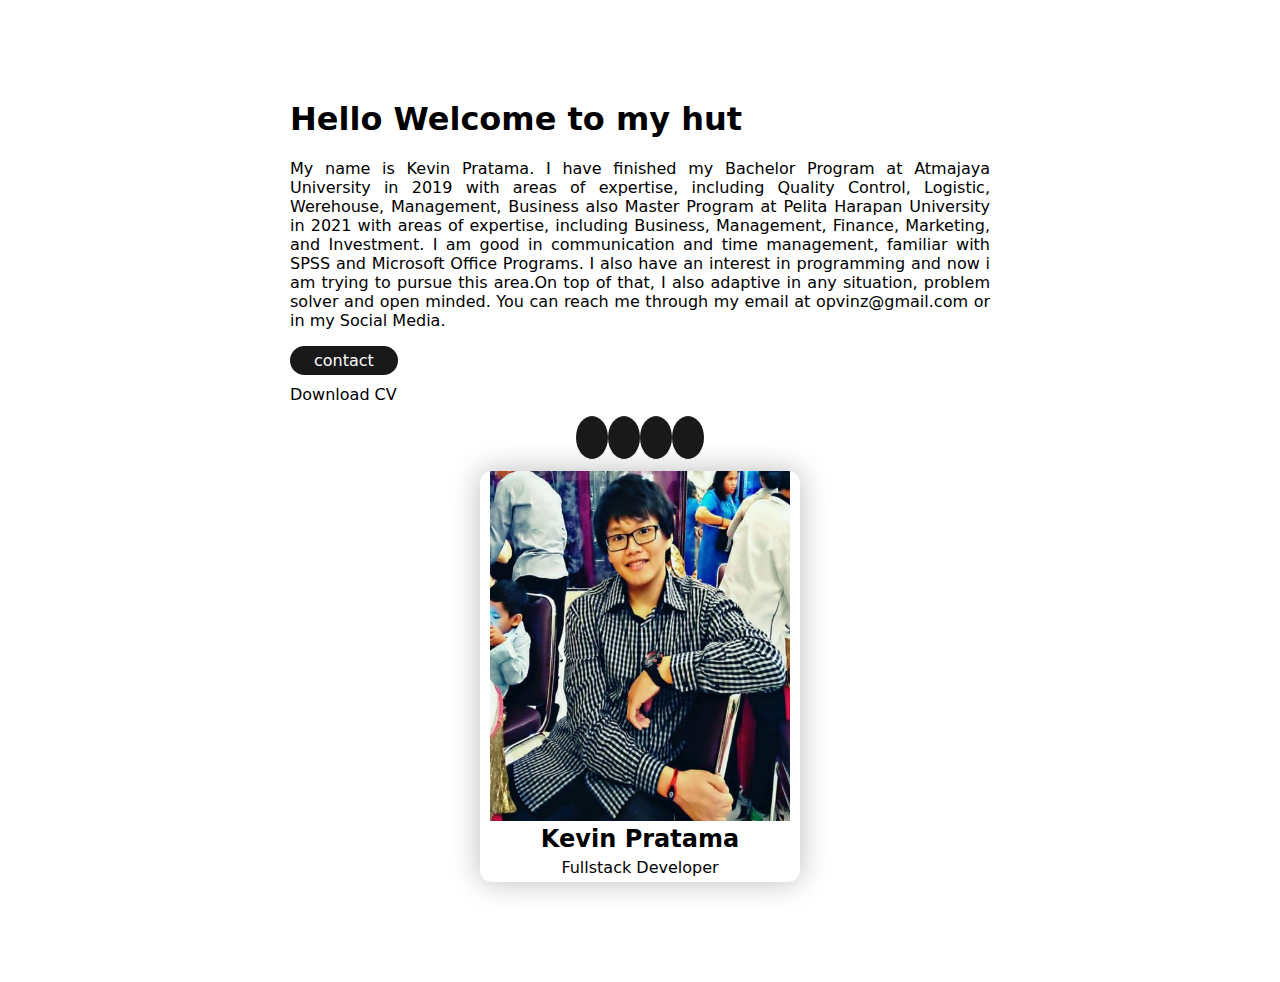
==== index.html @ da487a75 "Day1" ====
<!DOCTYPE html>
<html lang="en">
  <head>
    <meta charset="UTF-8" />
    <meta http-equiv="X-UA-Compatible" content="IE=edge" />
    <meta name="viewport" content="width=device-width, initial-scale=1.0" />
    <link 
      rel="stylesheet"
      href="https://cdnjs.cloudflare.com/ajax/libs/font-awesome/6.3.0/css/all.min.css"
      integrity="sha512-SzlrxWUlpfuzQ+pcUCosxcglQRNAq/DZjVsC0lE40xsADsfeQoEypE+enwcOiGjk/bSuGGKHEyjSoQ1zVisanQ=="
      crossorigin="anonymous"
      referrerpolicy="no-referrer"
    />
    <title>Dumbways - Day 1</title>
    <style>
      .style1:hover{padding: 12px 16px; background-color: rgba(6, 14, 239, 0.9); border-radius: 100%; color: #ee0e0e}
      .style1{padding: 12px 16px; background-color: rgba(0, 0, 0, 0.9); border-radius: 100%; color: #fff}
    </style>
  </head>
  <body style="background-color:white ;font-family: system-ui,  'Segoe UI', Roboto, 'Open Sans', sans-serif">
    <div style="width: 700px;background-color: white; margin: 100px auto">
      <!-- Web -->
      <div>
        <div style="background-color:white;">
          <h1>Hello Welcome to my hut</h1>
          <p style="text-align: justify">
            My name is Kevin Pratama. I have finished my Bachelor Program at Atmajaya University in 2019 with areas of expertise, including Quality Control, Logistic, Werehouse, Management, Business  also Master Program at Pelita Harapan University in  2021 with areas of expertise, including Business, Management, Finance, Marketing, and Investment.
          I am good in communication and time management, familiar with SPSS and Microsoft Office Programs. I also have an interest in programming and now i am trying to pursue this area.On top of that, I also adaptive in any situation, problem solver and open minded.
          You can reach me through my email at opvinz@gmail.com or in my Social Media.
          </p>
        </div>

        <div class="buttons">
          <a
            target="_blank"
            href="https://mail.google.com/"
            style="width: fit-content; color: #fff; text-decoration: none; display: block; background-color: rgba(0, 0, 0, 0.9); padding: 5px 24px; border-radius: 1000px; font-size: 16px; margin-bottom: 10px"
            >contact</a
          >
          <a target="_blank" href="https://docs.google.com/document/d/1_u5wI1gFhNqC4nGL5O0_QaqeutKL-Kaw/edit?usp=share_link&ouid=110486668762339186558&rtpof=true&sd=true" style="color: #000; text-decoration: none; background-color: transparent; border: none; font-size: 16px">
            Download CV <span><i class="fa-solid fa-download"></i></span>
          </a>
        </div>

        <div style="width: 50%; margin: 24px auto; text-align: center">
          <a target="_blank" class="style1" href="https://www.linkedin.com/in/opvinz/">
            <i style="width: 18px; height: 18px" class="fa-brands fa-lg fa-linkedin-in"></i></a>
          <a target="_blank" class="style1" href="https://www.instagram.com/opvinz/" >
            <i style="width: 18px; height: 18px" class="fa-brands fa-lg fa-instagram"></i></a>
          <a target="_blank" class="style1" href="https://www.facebook.com/OPVINZ/">
            <i style="width: 18px; height: 18px" class="fa-brands fa-lg fa-facebook"></i></a>
          <a target="_blank" class="style1" href="https://www.twitter.com/ophium95/" >
          <i style="width: 18px; height: 18px" class="fa-brands fa-lg fa-twitter"></i></a>
        </div>
      </div>

      <!-- Profile Card -->
      <div style="width: 320px; margin: 0 auto; box-shadow: 0 0 30px #bbb; overflow: hidden; border-radius: 12px; text-align: center">
        <img src="./assets/kevin.jpg" alt="kevin" style="width:300px;height:350px;" style="width: 100%" />
        <h2 style="padding: 0; margin: 0">Kevin Pratama</h2>
        <p style="padding: 5px 0; margin: 0">Fullstack Developer</p>
      </div>
    </div>
  </body>
</html>
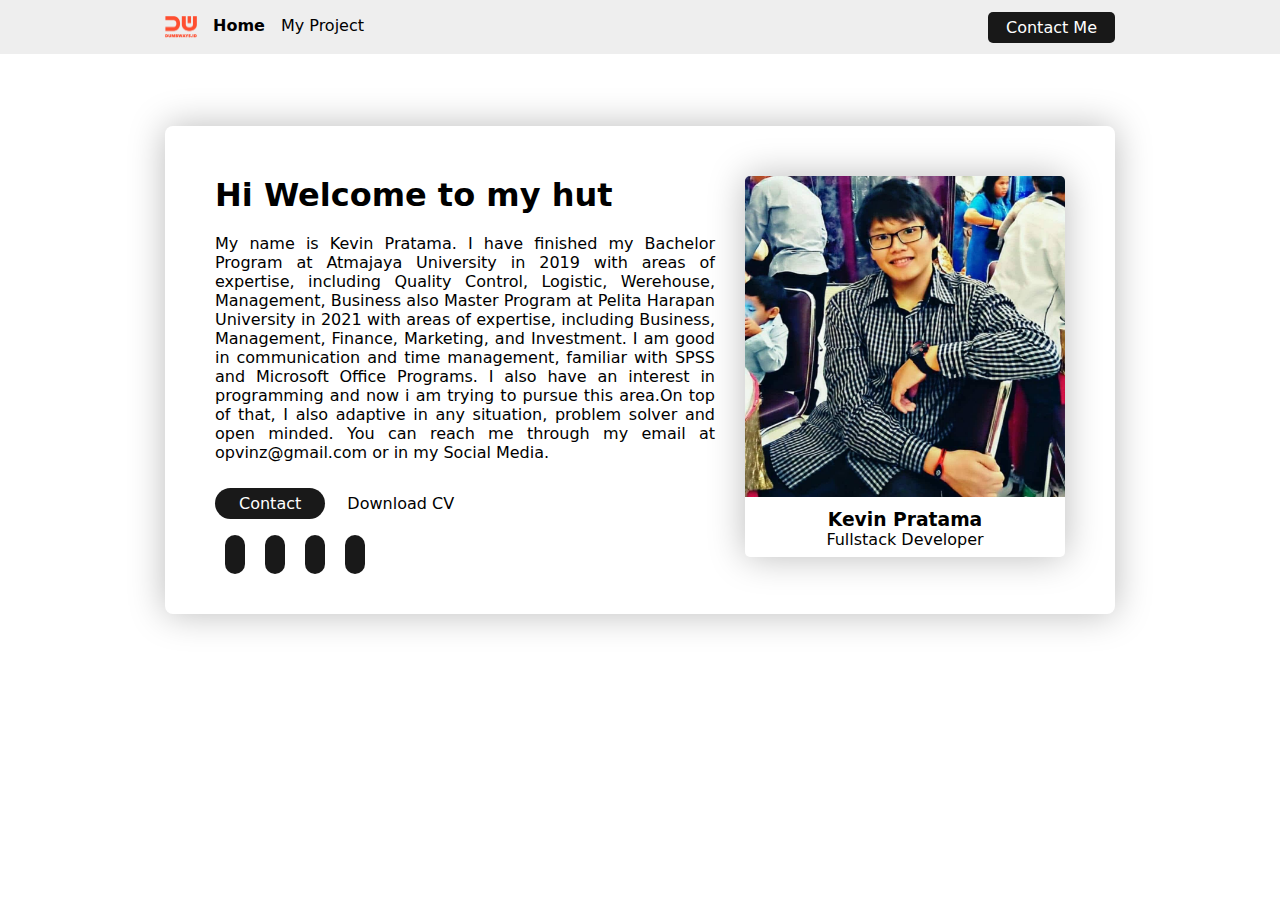
==== commit 7f88763a: "DAY3" ====
--- a/index.html
+++ b/index.html
@@ -4,62 +4,75 @@
     <meta charset="UTF-8" />
     <meta http-equiv="X-UA-Compatible" content="IE=edge" />
     <meta name="viewport" content="width=device-width, initial-scale=1.0" />
-    <link 
+    <link
       rel="stylesheet"
       href="https://cdnjs.cloudflare.com/ajax/libs/font-awesome/6.3.0/css/all.min.css"
       integrity="sha512-SzlrxWUlpfuzQ+pcUCosxcglQRNAq/DZjVsC0lE40xsADsfeQoEypE+enwcOiGjk/bSuGGKHEyjSoQ1zVisanQ=="
       crossorigin="anonymous"
       referrerpolicy="no-referrer"
     />
-    <title>Dumbways - Day 1</title>
-    <style>
-      .style1:hover{padding: 12px 16px; background-color: rgba(6, 14, 239, 0.9); border-radius: 100%; color: #ee0e0e}
-      .style1{padding: 12px 16px; background-color: rgba(0, 0, 0, 0.9); border-radius: 100%; color: #fff}
-    </style>
+    <title>Home</title>
+    <link rel="stylesheet" href="assets/css/style.css" />
   </head>
-  <body style="background-color:white ;font-family: system-ui,  'Segoe UI', Roboto, 'Open Sans', sans-serif">
-    <div style="width: 700px;background-color: white; margin: 100px auto">
-      <!-- Web -->
-      <div>
-        <div style="background-color:white;">
-          <h1>Hello Welcome to my hut</h1>
-          <p style="text-align: justify">
-            My name is Kevin Pratama. I have finished my Bachelor Program at Atmajaya University in 2019 with areas of expertise, including Quality Control, Logistic, Werehouse, Management, Business  also Master Program at Pelita Harapan University in  2021 with areas of expertise, including Business, Management, Finance, Marketing, and Investment.
-          I am good in communication and time management, familiar with SPSS and Microsoft Office Programs. I also have an interest in programming and now i am trying to pursue this area.On top of that, I also adaptive in any situation, problem solver and open minded.
-          You can reach me through my email at opvinz@gmail.com or in my Social Media.
-          </p>
+  <body>
+    <!-- Navbar -->
+    <nav>
+      <div class="container">
+        <div class="nav-left">
+          <ul class="nav-menu">
+            <li>
+              <a href="index.html" style="display: flex; align-items: center">
+                <img src="assets/images/Dumbways.png" alt="" style="width: 32px" />
+              </a>
+            </li>
+            <li><a href="index.html" style="font-weight: bold">Home</a></li>
+            <li><a href="https://github.com/opvinz?tab=repositories">My Project</a></li>
+          </ul>
+        </div>
+        <div class="nav-right">
+          <a href="contact_form.html">Contact Me</a>
+        </div>
+      </div>
+    </nav>
+
+    <!-- About -->
+    <section id="about">
+      <div class="container">
+        <div class="left">
+          <section class="profile-desc">
+            <h1>Hi Welcome to my hut</h1>
+            <p>
+              My name is Kevin Pratama. I have finished my Bachelor Program at Atmajaya University in 2019 with areas of expertise, including Quality Control, Logistic, Werehouse, Management, Business  also Master Program at Pelita Harapan University in  2021 with areas of expertise, including Business, Management, Finance, Marketing, and Investment.
+              I am good in communication and time management, familiar with SPSS and Microsoft Office Programs. I also have an interest in programming and now i am trying to pursue this area.On top of that, I also adaptive in any situation, problem solver and open minded.
+              You can reach me through my email at opvinz@gmail.com or in my Social Media.
+            </p>
+          </section>
+
+          <p>
+          <section class="buttons">
+            <a href="https://github.com/opvinz?tab=repositories" target="_blank" class="btn-contact">Contact</a>
+            <a href="https://docs.google.com/document/d/1_u5wI1gFhNqC4nGL5O0_QaqeutKL-Kaw/edit?usp=share_link&ouid=110486668762339186558&rtpof=true&sd=true" style="color: #000; text-decoration: none; background-color: transparent; border: none; font-size: 16px" target="_blank" class="btn-downcv"
+              >Download CV <span class="down-icon"><i class="fa-solid fa-download"></i></span
+            ></a>
+          </section>
+          </p>  
+
+          <section class="socials">
+            <a href="https://www.linkedin.com/in/opvinz/" target="_blank"><i class="fa-brands fa-lg fa-linkedin-in"></i></a>
+            <a href="https://www.instagram.com/opvinz/" target="_blank"><i class="fa-brands fa-lg fa-instagram"></i></a>
+            <a href="https://www.facebook.com/OPVINZ/"target="_blank"><i class="fa-brands fa-lg fa-facebook-f"></i></a>
+            <a href="https://www.twitter.com/ophium95/"target="_blank"><i class="fa-brands fa-lg fa-twitter"></i></a>
+          </section>
         </div>
 
-        <div class="buttons">
-          <a
-            target="_blank"
-            href="https://mail.google.com/"
-            style="width: fit-content; color: #fff; text-decoration: none; display: block; background-color: rgba(0, 0, 0, 0.9); padding: 5px 24px; border-radius: 1000px; font-size: 16px; margin-bottom: 10px"
-            >contact</a
-          >
-          <a target="_blank" href="https://docs.google.com/document/d/1_u5wI1gFhNqC4nGL5O0_QaqeutKL-Kaw/edit?usp=share_link&ouid=110486668762339186558&rtpof=true&sd=true" style="color: #000; text-decoration: none; background-color: transparent; border: none; font-size: 16px">
-            Download CV <span><i class="fa-solid fa-download"></i></span>
-          </a>
-        </div>
-
-        <div style="width: 50%; margin: 24px auto; text-align: center">
-          <a target="_blank" class="style1" href="https://www.linkedin.com/in/opvinz/">
-            <i style="width: 18px; height: 18px" class="fa-brands fa-lg fa-linkedin-in"></i></a>
-          <a target="_blank" class="style1" href="https://www.instagram.com/opvinz/" >
-            <i style="width: 18px; height: 18px" class="fa-brands fa-lg fa-instagram"></i></a>
-          <a target="_blank" class="style1" href="https://www.facebook.com/OPVINZ/">
-            <i style="width: 18px; height: 18px" class="fa-brands fa-lg fa-facebook"></i></a>
-          <a target="_blank" class="style1" href="https://www.twitter.com/ophium95/" >
-          <i style="width: 18px; height: 18px" class="fa-brands fa-lg fa-twitter"></i></a>
+        <div class="right">
+          <section class="profile-card">
+            <img src="./assets/images/kevin.jpg" alt="" />
+            <h3>Kevin Pratama</h3>
+            <p>Fullstack Developer</p>
+          </section>
         </div>
       </div>
-
-      <!-- Profile Card -->
-      <div style="width: 320px; margin: 0 auto; box-shadow: 0 0 30px #bbb; overflow: hidden; border-radius: 12px; text-align: center">
-        <img src="./assets/kevin.jpg" alt="kevin" style="width:300px;height:350px;" style="width: 100%" />
-        <h2 style="padding: 0; margin: 0">Kevin Pratama</h2>
-        <p style="padding: 5px 0; margin: 0">Fullstack Developer</p>
-      </div>
-    </div>
+    </section>
   </body>
-</html>+</html>
--- a/assets/css/style.css
+++ b/assets/css/style.css
@@ -0,0 +1,162 @@
+* {
+  box-sizing: border-box;
+}
+
+body {
+  margin: 0;
+  font-family: system-ui, -apple-system, BlinkMacSystemFont, 'Segoe UI', Roboto, Oxygen, Ubuntu, Cantarell, 'Open Sans', 'Helvetica Neue', sans-serif;
+}
+
+a {
+  text-decoration: none;
+  color: inherit;
+}
+
+/* Navbar */
+
+nav {
+  background-color: #eee;
+}
+
+nav .container {
+  width: 950px;
+  margin: 0 auto;
+  display: flex;
+  justify-content: space-between;
+  align-items: center;
+}
+
+.nav-left ul {
+  display: flex;
+  list-style: none;
+  font-size: 16px;
+  font-weight: 500;
+  padding-left: 0;
+}
+
+.nav-left li {
+  margin-right: 16px;
+}
+
+.nav-left li:hover {
+  color: #ff4500;
+}
+
+.nav-right a {
+  background-color: #000000e6;
+  color: #fff;
+  padding: 6px 18px;
+  border-radius: 5px;
+  font-size: 16px;
+  font-weight: 500;
+}
+
+.nav-right a:hover {
+  color: #ff4500;
+}
+
+/* About Section */
+
+#about {
+  width: 950px;
+  margin: 0 auto;
+  padding: 50px;
+  background-color: #fff;
+  margin-top: 72px;
+  box-shadow: 0 0 36px #bbb;
+  border-radius: 8px;
+}
+
+#about .container {
+  display: flex;
+  justify-content: space-between;
+  gap: 30px;
+}
+
+#about .container .left {
+  flex: 70%;
+  display: flex;
+  flex-direction: column;
+  justify-content: space-evenly;
+}
+
+#about .profile-desc h1 {
+  margin: 0;
+  margin-bottom: 20px;
+}
+#about .profile-desc p {
+  margin: 0;
+  text-align: justify;
+}
+
+
+#about .btn-contact {
+  margin-right: 5px;
+  background-color: #000000e6;
+  color: #fff;
+  padding: 6px 24px;
+  border-radius: 120px;
+  font-size: 16px;
+  font-weight: 500;
+}
+
+#about .btn-contact:hover {
+  color: #ff4500;
+}
+
+#about .btn-downcv {
+  color: #000000e6;
+  padding: 6px 12px;
+  border-radius: 120px;
+  font-size: 16px;
+  font-weight: 500;
+}
+
+#about .btn-downcv:hover > span {
+  color: #ff4500;
+}
+
+#about .socials a {
+  background-color: #000000e6;
+  color: #fff;
+  margin: 10px;
+  padding: 10px;
+  border-radius: 100px;
+  text-align: center;
+}
+#about .socials a:hover {
+  color: #ff4500;
+}
+
+#about .socials i {
+  width: 24px;
+  height: 24px;
+  margin: auto;
+}
+
+#about .container .right {
+  flex: 30%;
+}
+
+#about .profile-card {
+  width: 320px;
+  overflow: hidden;
+  margin-left: auto;
+  box-shadow: 0 0 36px #bbb;
+  border-radius: 5px;
+  text-align: center;
+}
+
+#about .profile-card img {
+  width: 100%;
+}
+
+#about .profile-card h3 {
+  margin: 0;
+  padding-top: 8px;
+}
+
+#about .profile-card p {
+  margin: 0;
+  padding-bottom: 8px;
+}
